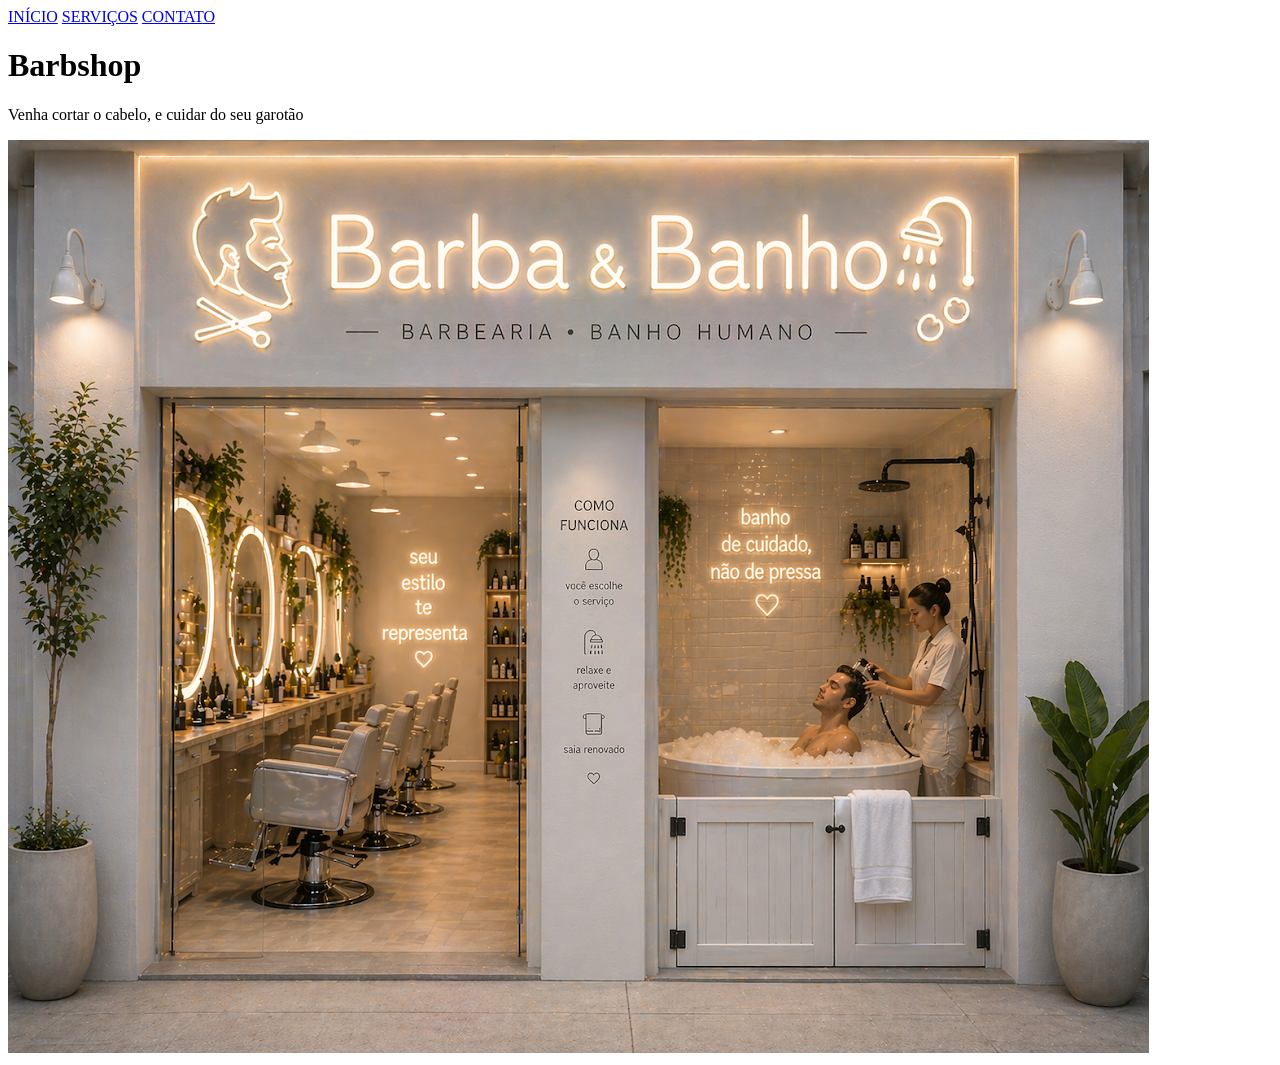
==== index.html @ 0928e382 "Add files via upload" ====
<!DOCTYPE html>
<html lang="pt-br">
<head>
    <meta charset="UTF-8">
    <meta name="viewport" content="width=device-width, initial-scale=1.0">
    <title>barbshop</title>
</head>
<body>
    <div class="menu">
        <a href="index.html">INÍCIO</a>
        <a href="servicos.html">SERVIÇOS</a>
        <a href="contato.html">CONTATO</a>
    </div>
    <h1>Barbshop</h1>

    <p>Venha cortar o cabelo, e cuidar do seu garotão</p>

    <img src="file_0000000076c0720eb57a1050b4b44917.png" alt="">
</body>
</html>
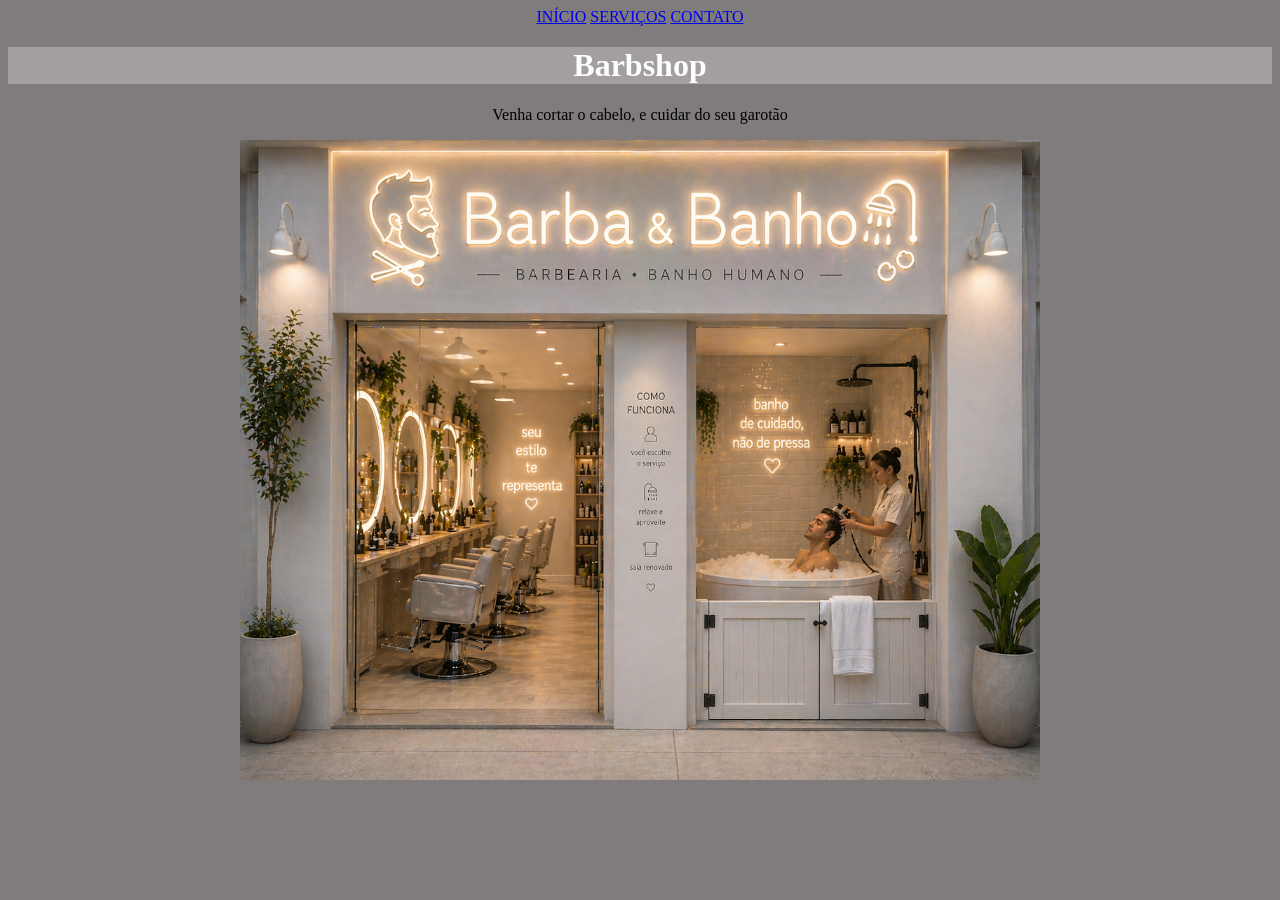
==== commit 8a97461d: "Add files via upload" ====
--- a/index.html
+++ b/index.html
@@ -4,6 +4,7 @@
     <meta charset="UTF-8">
     <meta name="viewport" content="width=device-width, initial-scale=1.0">
     <title>barbshop</title>
+    <link rel="stylesheet" href="style.css">
 </head>
 <body>
     <div class="menu">
--- a/style.css
+++ b/style.css
@@ -0,0 +1,13 @@
+h1{
+
+    color: rgb(253, 253, 253);
+    background-color:rgb(163, 159, 159);
+}
+body{
+
+    background-color: rgb(128, 124, 124);
+    text-align: center;
+}
+img{
+    width: 800px;
+}
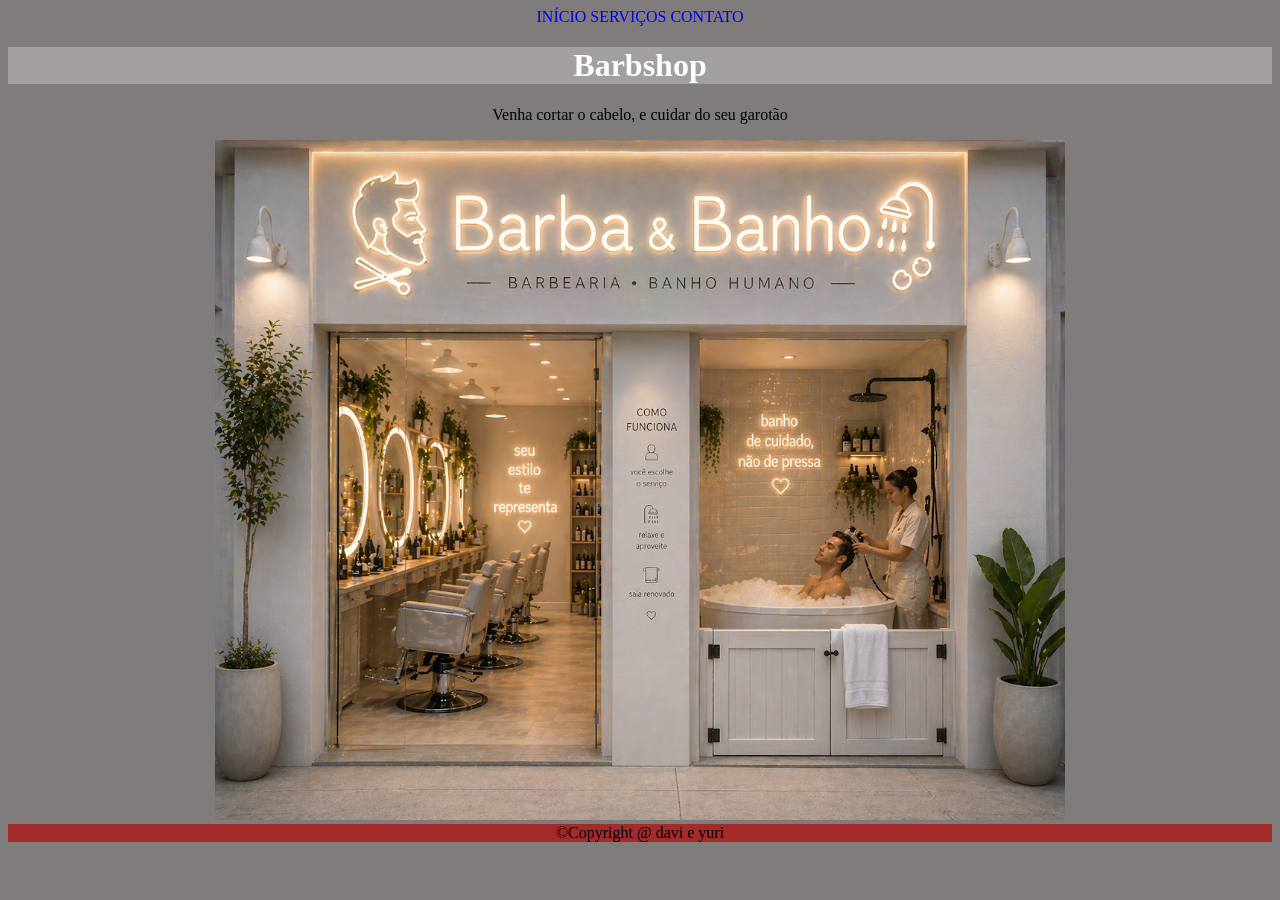
==== commit 9a3b1279: "Add files via upload" ====
--- a/index.html
+++ b/index.html
@@ -17,5 +17,8 @@
     <p>Venha cortar o cabelo, e cuidar do seu garotão</p>
 
     <img src="file_0000000076c0720eb57a1050b4b44917.png" alt="">
+    <footer>
+        &#169;Copyright @ davi e yuri
+    </footer>
 </body>
 </html>
--- a/style.css
+++ b/style.css
@@ -9,5 +9,11 @@
     text-align: center;
 }
 img{
-    width: 800px;
+    width: 850px;
+}
+a{
+    text-decoration: none;
+}
+footer{
+    background-color: brown;
 }
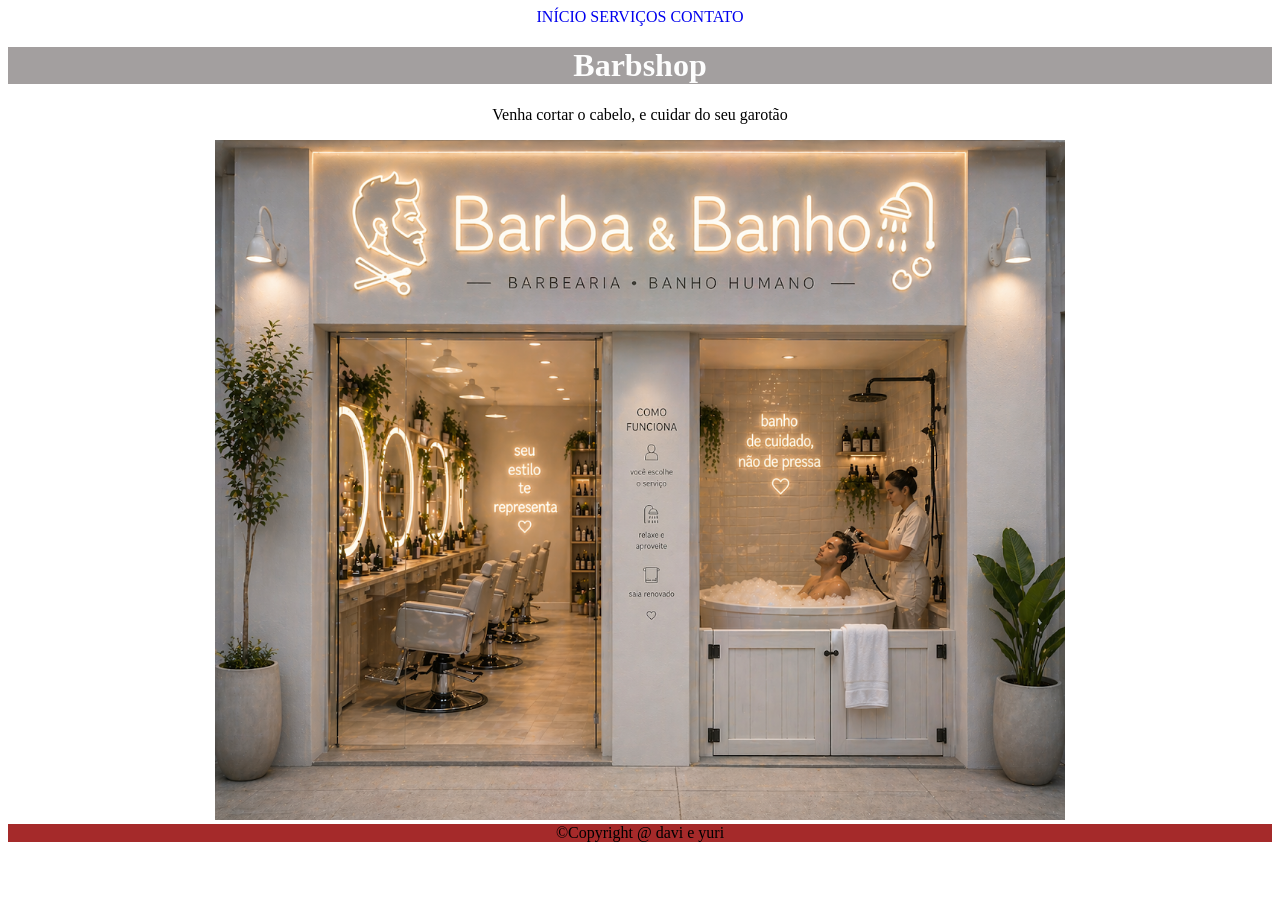
==== commit fe7bc332: "Add files via upload" ====
--- a/index.html
+++ b/index.html
@@ -4,7 +4,7 @@
     <meta charset="UTF-8">
     <meta name="viewport" content="width=device-width, initial-scale=1.0">
     <title>barbshop</title>
-    <link rel="stylesheet" href="style.css">
+    <link rel="stylesheet" href="style-home.css">
 </head>
 <body>
     <div class="menu">
--- a/style-home.css
+++ b/style-home.css
@@ -0,0 +1,18 @@
+h1{
+
+    color: rgb(253, 253, 253);
+    background-color:rgb(163, 159, 159);
+}
+body{
+
+    text-align: center;
+}
+img{
+    width: 850px;
+}
+a{
+    text-decoration: none;
+}
+footer{
+    background-color: brown;
+}
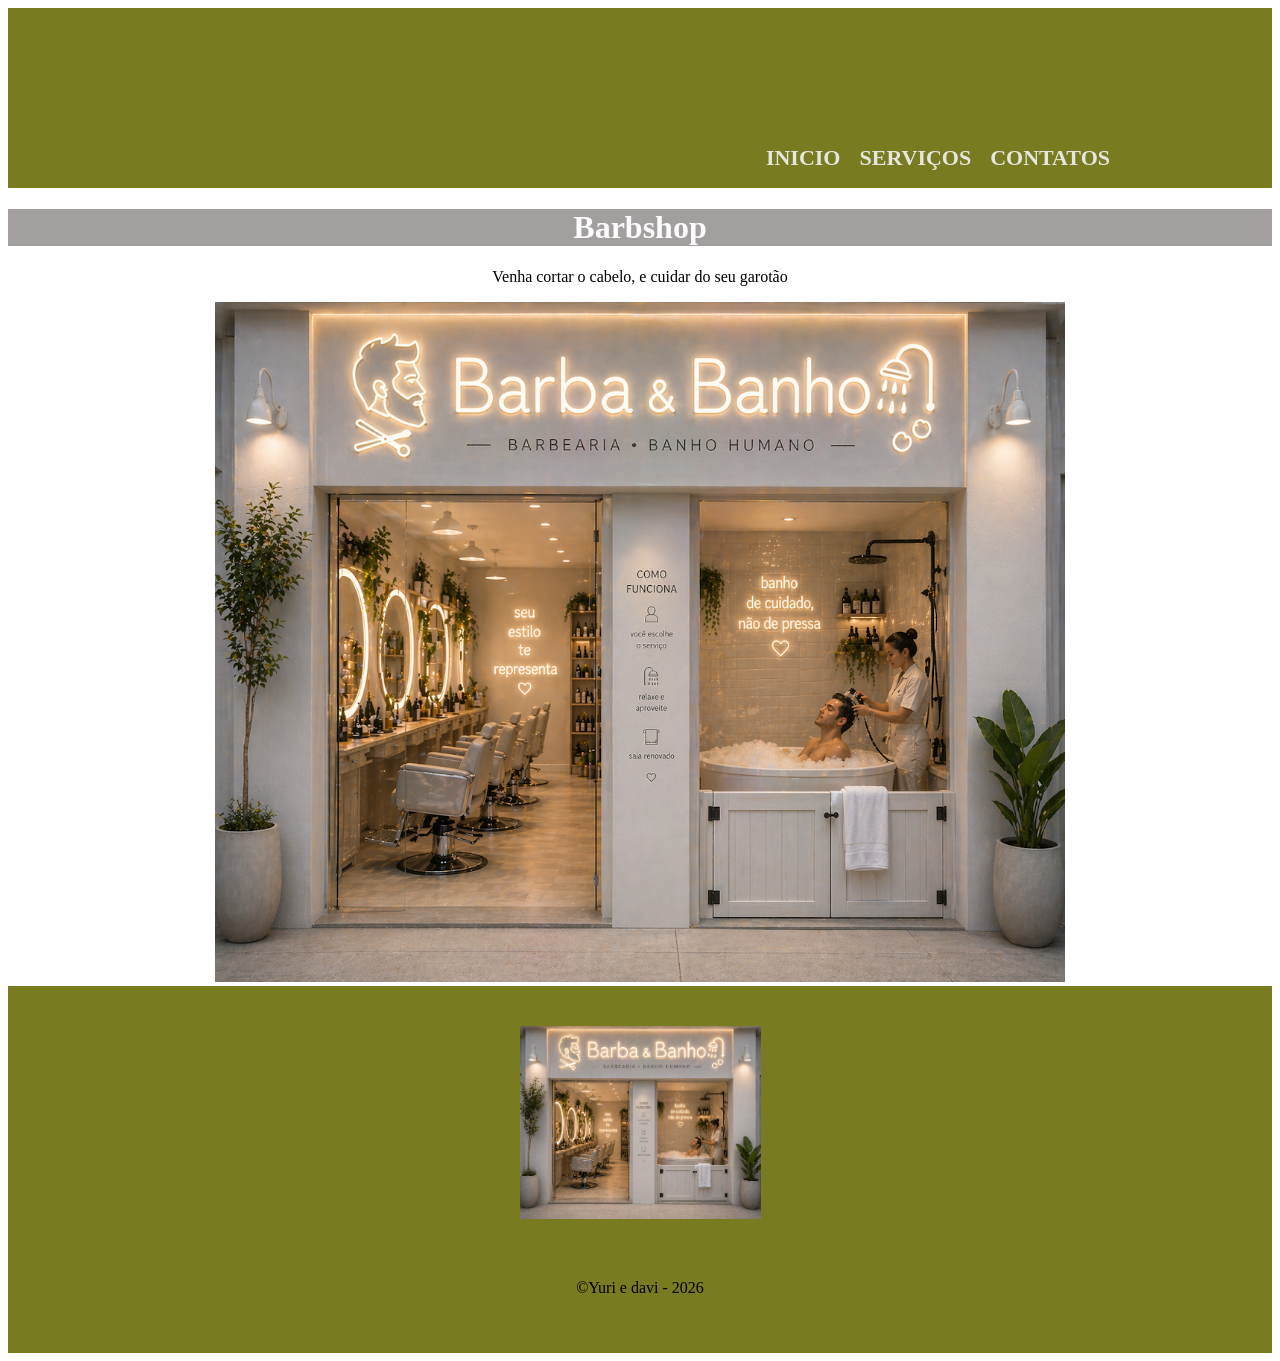
==== commit a5ff3dbb: "Add files via upload" ====
--- a/index.html
+++ b/index.html
@@ -3,22 +3,33 @@
 <head>
     <meta charset="UTF-8">
     <meta name="viewport" content="width=device-width, initial-scale=1.0">
-    <title>barbshop</title>
+    <title>serviços</title>
     <link rel="stylesheet" href="style-home.css">
+    <link rel="stylesheet" href="style.css">
 </head>
 <body>
-    <div class="menu">
-        <a href="index.html">INÍCIO</a>
-        <a href="servicos.html">SERVIÇOS</a>
-        <a href="contato.html">CONTATO</a>
-    </div>
+   
+    <header>
+        <div class="caixa">
+            <h1></h1>
+             <nav>
+                <ul>
+                    <li><a href="index.html">INICIO</a></li>
+                    <li><a href="servicos.html">SERVIÇOS</a></li>
+                    <li><a href="contato.html">CONTATOS</a></li>
+                </ul>   
+         </nav>   
+     </div> 
+    </header>
     <h1>Barbshop</h1>
-
-    <p>Venha cortar o cabelo, e cuidar do seu garotão</p>
+<main>
+     <p>Venha cortar o cabelo, e cuidar do seu garotão</p>
 
     <img src="file_0000000076c0720eb57a1050b4b44917.png" alt="">
+</main>
     <footer>
-        &#169;Copyright @ davi e yuri
+        <img src="file_0000000076c0720eb57a1050b4b44917.png">
+<P>&copy;Yuri e davi - 2026</P>
     </footer>
 </body>
 </html>
--- a/style.css
+++ b/style.css
@@ -0,0 +1,130 @@
+header{
+    background-color: rgb(120, 123, 31); 
+
+    height: 140px;
+    padding: 20px 0;
+}
+nav li{
+    display: inline;
+    margin: 0 0 0 15px;
+}
+nav a {
+    text-decoration: none;
+    text-transform: uppercase; 
+    color: rgb(228, 230, 223);
+    font-size: 22px;
+    font-weight: bold;
+}
+
+nav a:hover{
+
+    color:aliceblue;
+    text-decoration: underline;
+}
+.caixa {
+    position: relative;
+    width: 940px;
+    margin: 0 auto;
+}
+nav {
+    position: absolute;
+    top: 80px;
+    right: 0;
+}
+h1 img{
+    width: 140px;
+}
+.servicos {
+    width: 940px;
+    margin: 0 auto;
+    padding: 50px 0;
+}
+
+.servicos li{
+    display: inline-block;
+    text-align:center;
+    width: 30%;
+    vertical-align: top;
+    margin: 0 1.5%;
+    padding: 30px 20px;
+    box-sizing: border-box;
+    border: 2px solid blueviolet;
+    border-radius: 10px;
+}
+
+.servicos li:hover{
+    border-color:rgb(255, 0, 149);
+    border: 5px solid blue;
+}
+
+.servicos li:active{
+    background-color: bisque;
+}
+.servicos h2{
+    font-size: 30px;
+    font-weight: bold;
+}
+.descricao {
+    font-size: 18px;
+}
+footer {
+    text-align: center;
+    background-color: rgb(120, 123, 31);
+    padding: 40px 0;
+}
+footer img{
+   width: 241px;
+   margin-bottom: 40px;
+}
+main {
+    width: 940px;
+    margin: 0 auto;
+}
+form{
+    margin: 40px 0;
+    text-align: left;
+
+}
+form label{
+    display: block;
+    font-size: 20px;
+    margin: 0 0 10px;
+}
+form label, form p{
+    display: block;
+    font-size: 20px;
+    margin: 0 0 10px;
+}
+form input{
+    display: block;
+    margin: 0 0 20px;
+    padding: 10px 25px;
+    width: 50%;
+}
+.enviar{
+    width: 40%;
+    padding: 25px;
+    background-color: brown;
+    color: aliceblue;
+    font-weight: bold;
+    font-size: 18px;
+    border: none;
+    border-radius: 5px;
+    cursor: pointer;
+    transition: 0.4s all;
+}
+.enviar:hover{
+    background-color: rgb(221, 240, 12);
+    transition: scale(1.2);
+    transition: rotate (360deg);
+     animation: repetir 0.1s linear infinite;
+}
+@keyframes repetir {
+    0%{
+        transform: scale(1.0);
+
+    }  
+    100%{
+        transform: scale(2.0);
+    }
+}
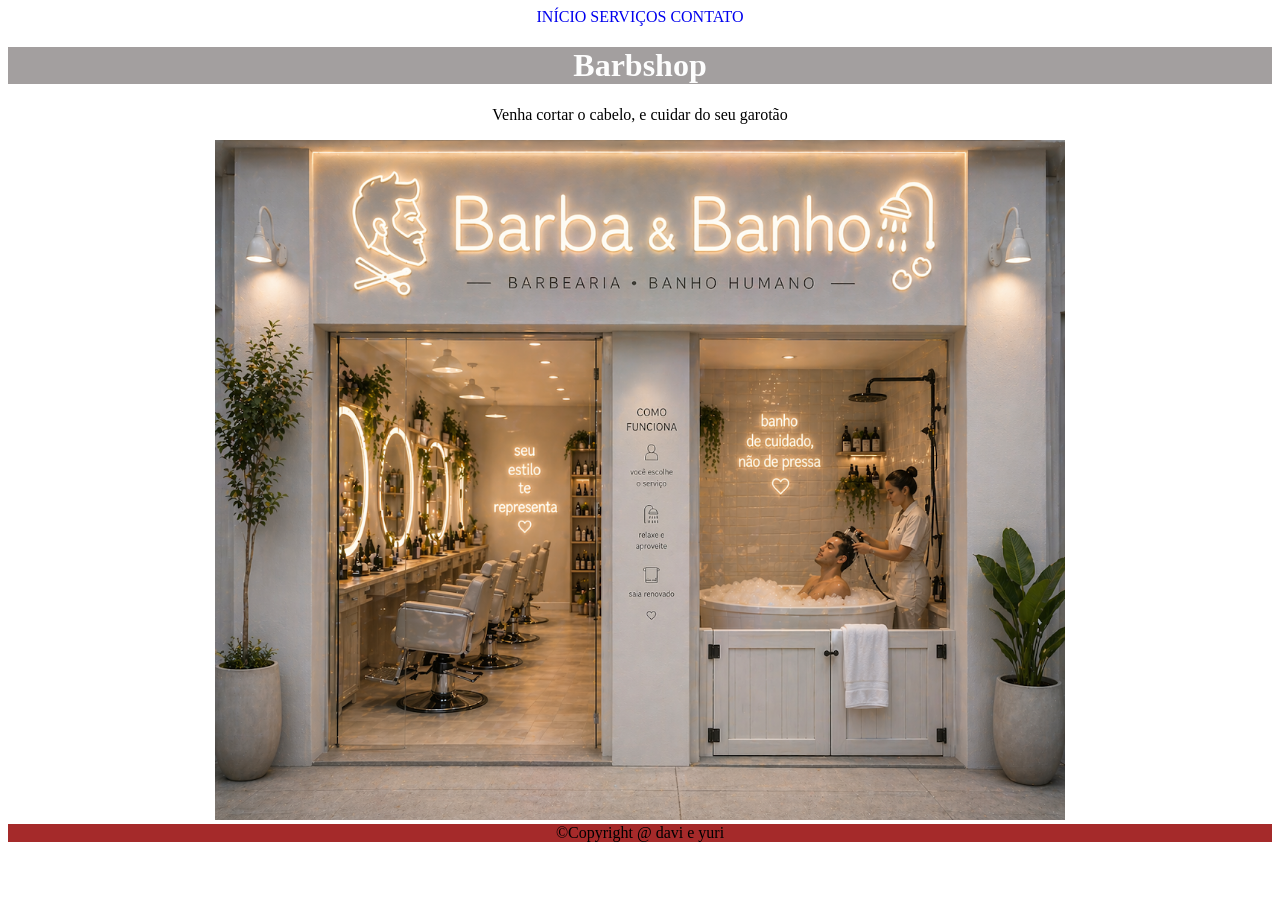
==== commit 4391035e: "Add files via upload" ====
--- a/index.html
+++ b/index.html
@@ -3,33 +3,22 @@
 <head>
     <meta charset="UTF-8">
     <meta name="viewport" content="width=device-width, initial-scale=1.0">
-    <title>serviços</title>
+    <title>barbshop</title>
     <link rel="stylesheet" href="style-home.css">
-    <link rel="stylesheet" href="style.css">
 </head>
 <body>
-   
-    <header>
-        <div class="caixa">
-            <h1></h1>
-             <nav>
-                <ul>
-                    <li><a href="index.html">INICIO</a></li>
-                    <li><a href="servicos.html">SERVIÇOS</a></li>
-                    <li><a href="contato.html">CONTATOS</a></li>
-                </ul>   
-         </nav>   
-     </div> 
-    </header>
+    <div class="menu">
+        <a href="index.html">INÍCIO</a>
+        <a href="servicos.html">SERVIÇOS</a>
+        <a href="contato.html">CONTATO</a>
+    </div>
     <h1>Barbshop</h1>
-<main>
-     <p>Venha cortar o cabelo, e cuidar do seu garotão</p>
+
+    <p>Venha cortar o cabelo, e cuidar do seu garotão</p>
 
     <img src="file_0000000076c0720eb57a1050b4b44917.png" alt="">
-</main>
     <footer>
-        <img src="file_0000000076c0720eb57a1050b4b44917.png">
-<P>&copy;Yuri e davi - 2026</P>
+        &#169;Copyright @ davi e yuri
     </footer>
 </body>
 </html>
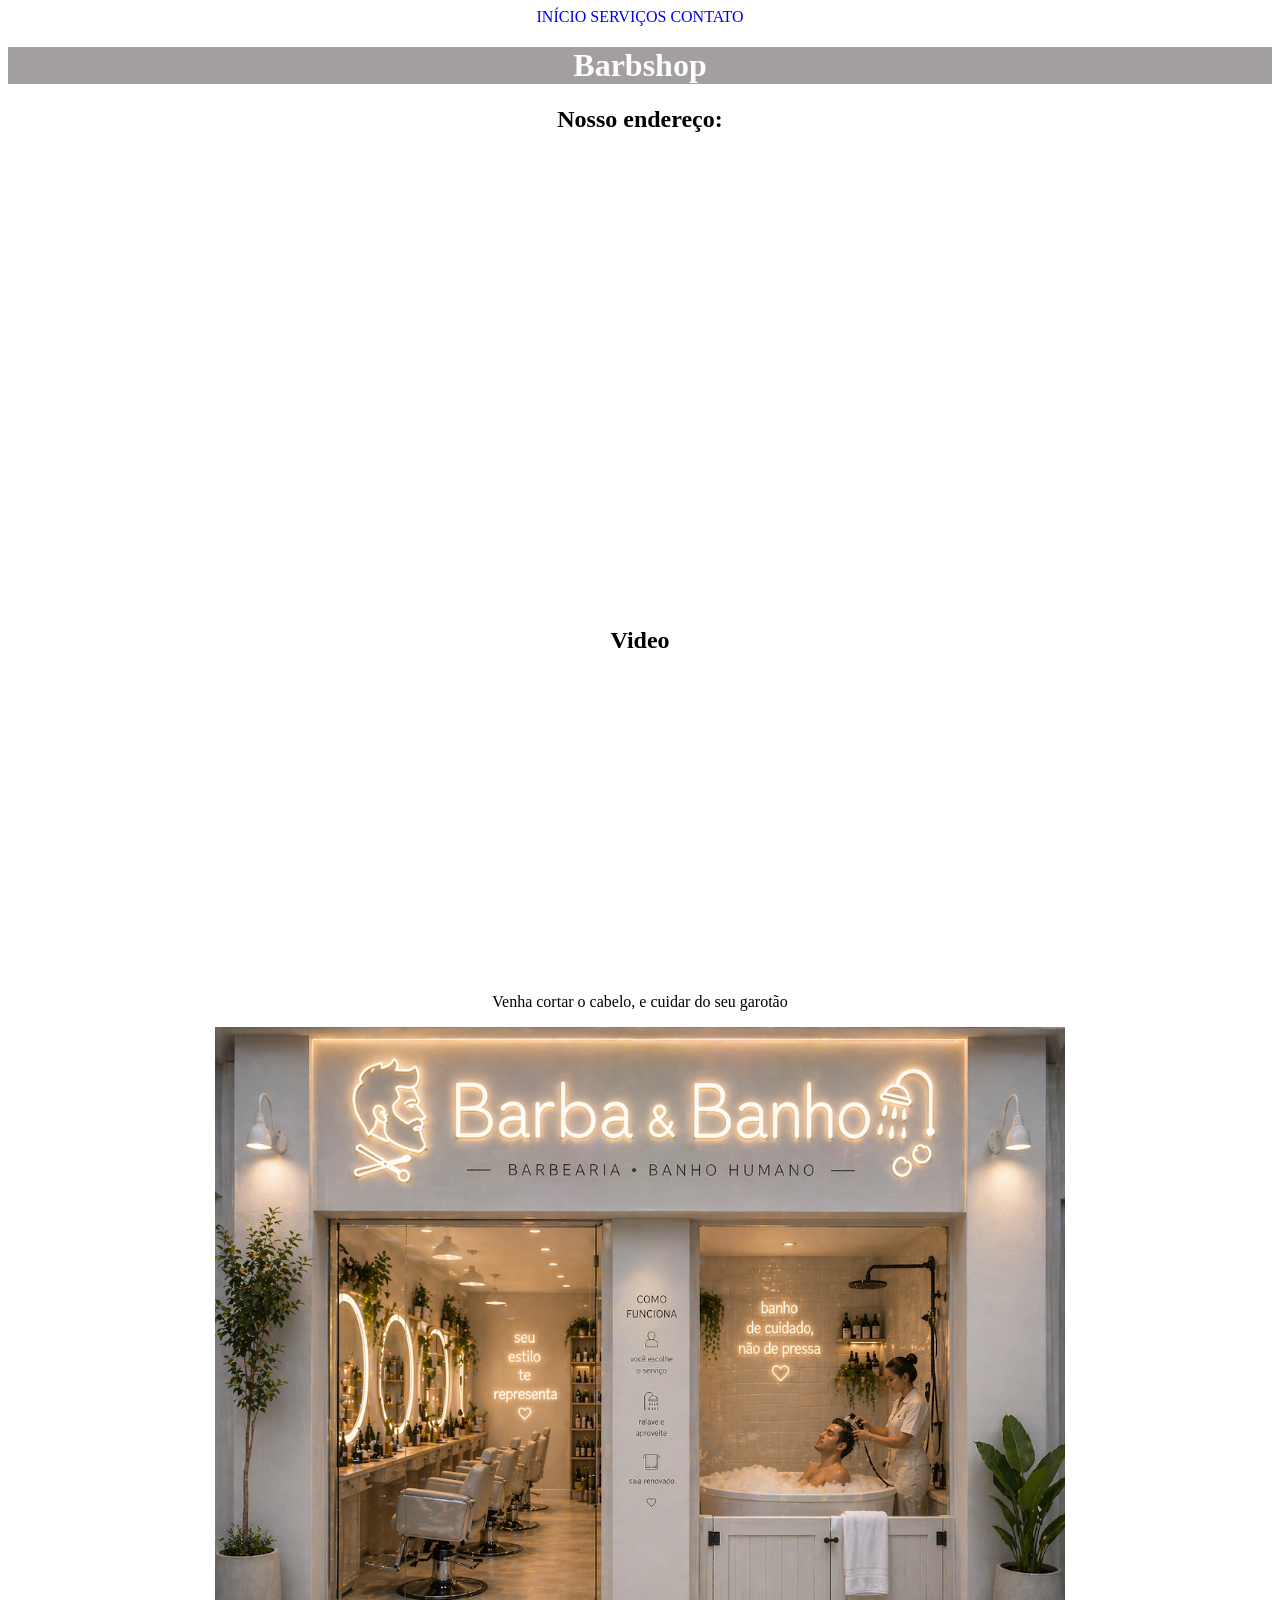
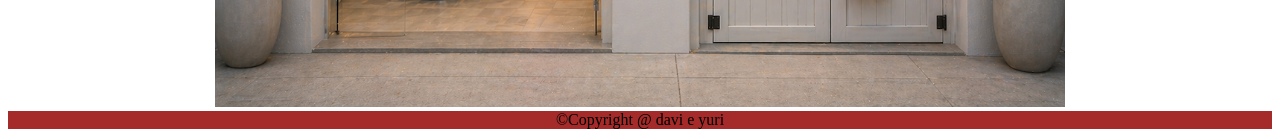
==== commit cf6a127b: "Add files via upload" ====
--- a/index.html
+++ b/index.html
@@ -13,6 +13,13 @@
         <a href="contato.html">CONTATO</a>
     </div>
     <h1>Barbshop</h1>
+    <div class"mapa">
+    <h2>Nosso endereço:</h2>
+    <iframe src="https://www.google.com/maps/embed?pb=!1m18!1m12!1m3!1d28818.460619490594!2d-49.22935798248827!3d-25.461403062643615!2m3!1f0!2f0!3f0!3m2!1i1024!2i768!4f13.1!3m3!1m2!1s0x94dce5500884178d%3A0x1ba8323d149ff9d3!2sCajuru%2C%20Curitiba%20-%20PR!5e0!3m2!1spt-BR!2sbr!4v1793286813731!5m2!1spt-BR!2sbr" width="600" height="450" style="border:0;" allowfullscreen="" loading="lazy" referrerpolicy="strict-origin-when-cross-origin"></iframe>
+</div>
+<h2>Video</h2>
+<iframe width="560" height="315" src="https://www.youtube.com/embed/y6120QOlsfU?si=RPQwvKChQv-oJdx4" title="YouTube video player" frameborder="0" allow="accelerometer; autoplay; clipboard-write; encrypted-media; gyroscope; picture-in-picture; web-share" referrerpolicy="strict-origin-when-cross-origin" allowfullscreen></iframe>
+<div
 
     <p>Venha cortar o cabelo, e cuidar do seu garotão</p>
 
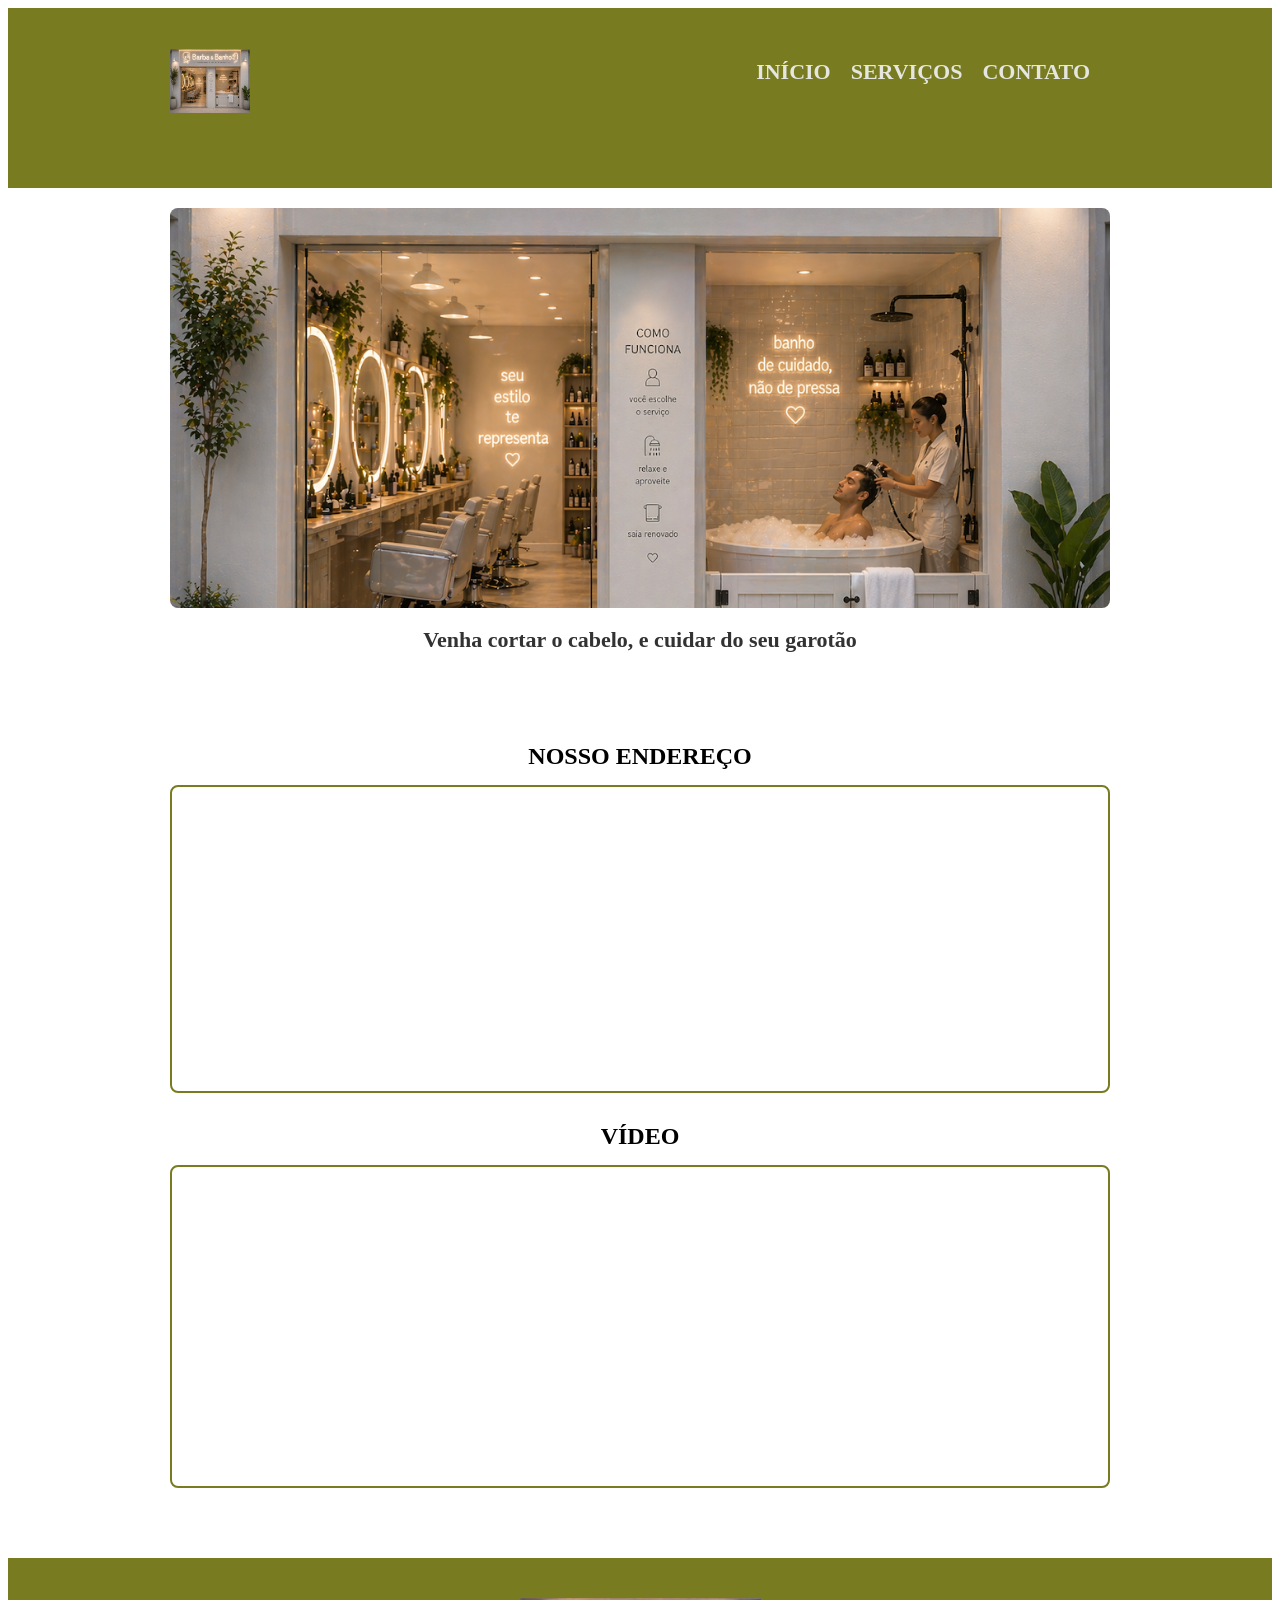
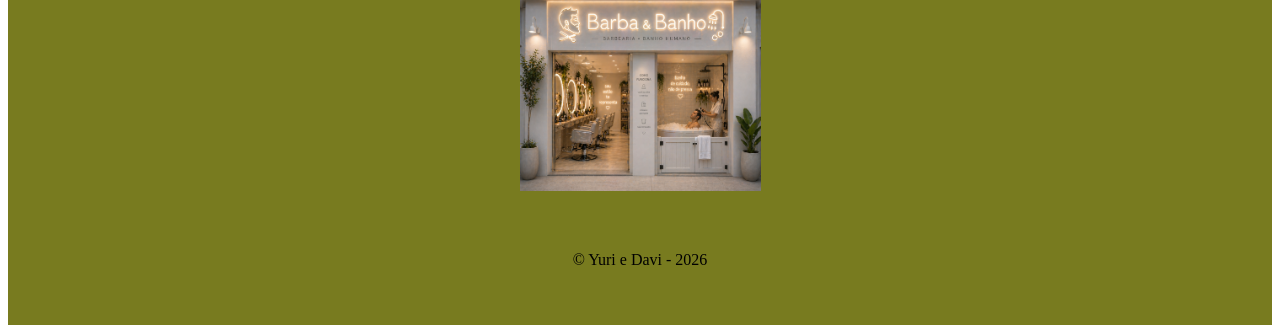
==== commit 429abc1e: "Add files via upload" ====
--- a/index.html
+++ b/index.html
@@ -3,29 +3,46 @@
 <head>
     <meta charset="UTF-8">
     <meta name="viewport" content="width=device-width, initial-scale=1.0">
-    <title>barbshop</title>
+    <title>Barbshop - Início</title>
+    <link rel="stylesheet" href="style.css">
     <link rel="stylesheet" href="style-home.css">
 </head>
 <body>
-    <div class="menu">
-        <a href="index.html">INÍCIO</a>
-        <a href="servicos.html">SERVIÇOS</a>
-        <a href="contato.html">CONTATO</a>
-    </div>
-    <h1>Barbshop</h1>
-    <div class"mapa">
-    <h2>Nosso endereço:</h2>
-    <iframe src="https://www.google.com/maps/embed?pb=!1m18!1m12!1m3!1d28818.460619490594!2d-49.22935798248827!3d-25.461403062643615!2m3!1f0!2f0!3f0!3m2!1i1024!2i768!4f13.1!3m3!1m2!1s0x94dce5500884178d%3A0x1ba8323d149ff9d3!2sCajuru%2C%20Curitiba%20-%20PR!5e0!3m2!1spt-BR!2sbr!4v1793286813731!5m2!1spt-BR!2sbr" width="600" height="450" style="border:0;" allowfullscreen="" loading="lazy" referrerpolicy="strict-origin-when-cross-origin"></iframe>
-</div>
-<h2>Video</h2>
-<iframe width="560" height="315" src="https://www.youtube.com/embed/y6120QOlsfU?si=RPQwvKChQv-oJdx4" title="YouTube video player" frameborder="0" allow="accelerometer; autoplay; clipboard-write; encrypted-media; gyroscope; picture-in-picture; web-share" referrerpolicy="strict-origin-when-cross-origin" allowfullscreen></iframe>
-<div
+    <header>
+        <div class="caixa">
+            <h1><img src="file_0000000076c0720eb57a1050b4b44917.png" alt="Logo Barbshop"></h1>
+            <nav>
+                <ul>
+                    <li><a href="index.html">INÍCIO</a></li>
+                    <li><a href="servicos.html">SERVIÇOS</a></li>
+                    <li><a href="contato.html">CONTATO</a></li>
+                </ul>
+            </nav>
+        </div>
+    </header>
 
-    <p>Venha cortar o cabelo, e cuidar do seu garotão</p>
+    <main>
+        <section class="banner-principal">
+            <img src="file_0000000076c0720eb57a1050b4b44917.png" alt="Fachada da Barbearia">
+            <p>Venha cortar o cabelo, e cuidar do seu garotão</p>
+        </section>
 
-    <img src="file_0000000076c0720eb57a1050b4b44917.png" alt="">
+        <section class="conteudo-principal">
+            <h2>Nosso Endereço</h2>
+            <div class="mapa">
+                <iframe src="https://www.google.com/maps/embed?pb=!1m18!1m12!1m3!1d28818.460619490594!2d-49.22935798248827!3d-25.461403062643615!2m3!1f0!2f0!3f0!3m2!1i1024!2i768!4f13.1!3m3!1m2!1s0x94dce5500884178d%3A0x1ba8323d149ff9d3!2sCajuru%2C%20Curitiba%20-%20PR!5e0!3m2!1spt-BR!2sbr!4v1793286813731!5m2!1spt-BR!2sbr" width="100%" height="300" style="border:0;" allowfullscreen="" loading="lazy" referrerpolicy="strict-origin-when-cross-origin"></iframe>
+            </div>
+
+            <h2>Vídeo</h2>
+            <div class="video">
+                <iframe width="100%" height="315" src="https://www.youtube.com/embed/y6120QOlsfU?si=RPQwvKChQv-oJdx4" title="YouTube video player" frameborder="0" allow="accelerometer; autoplay; clipboard-write; encrypted-media; gyroscope; picture-in-picture; web-share" referrerpolicy="strict-origin-when-cross-origin" allowfullscreen></iframe>
+            </div>
+        </section>
+    </main>
+
     <footer>
-        &#169;Copyright @ davi e yuri
+        <img src="file_0000000076c0720eb57a1050b4b44917.png" alt="Logo Barbshop">
+        <p>&copy; Yuri e Davi - 2026</p>
     </footer>
 </body>
 </html>
--- a/style.css
+++ b/style.css
@@ -0,0 +1,153 @@
+header{
+    background-color: rgb(120, 123, 31); 
+
+    height: 140px;
+    padding: 20px 0;
+}
+nav li{
+    display: inline;
+    margin: 0 0 0 15px;
+}
+nav a {
+    text-decoration: none;
+    text-transform: uppercase; 
+    color: rgb(228, 230, 223);
+    font-size: 22px;
+    font-weight: bold;
+}
+
+nav a:hover{
+
+    color:aliceblue;
+    text-decoration: underline;
+}
+.caixa {
+    position: relative;
+    width: 940px;
+    margin: 0 auto;
+}
+nav {
+    position: absolute;
+    top: 80px;
+    right: 0;
+}
+h1 img{
+    width: 10px;
+}
+.servicos {
+    width: 940px;
+    margin: 0 auto;
+    padding: 50px 0;
+}
+
+.servicos li{
+    display: inline-block;
+    text-align:center;
+    width: 30%;
+    vertical-align: top;
+    margin: 0 1.5%;
+    padding: 30px 20px;
+    box-sizing: border-box;
+    border: 2px solid blueviolet;
+    border-radius: 10px;
+}
+
+.servicos li:hover{
+    border-color:rgb(255, 0, 149);
+    border: 5px solid blue;
+}
+
+.servicos li:active{
+    background-color: bisque;
+}
+.servicos h2{
+    font-size: 10px;
+    font-weight: bold;
+}
+.descricao {
+    font-size: 18px;
+}
+footer {
+    text-align: center;
+    background-color: rgb(120, 123, 31);
+    padding: 40px 0;
+}
+footer img{
+   width: 241px;
+   margin-bottom: 40px;
+}
+main {
+    width: 940px;
+    margin: 0 auto;
+}
+form{
+    margin: 40px 0;
+    text-align: left;
+
+}
+form label{
+    display: block;
+    font-size: 20px;
+    margin: 0 0 10px;
+}
+form label, form p{
+    display: block;
+    font-size: 20px;
+    margin: 0 0 10px;
+}
+form input{
+    display: block;
+    margin: 0 0 20px;
+    padding: 10px 25px;
+    width: 50%;
+}
+.enviar{
+    width: 40%;
+    padding: 25px;
+    background-color: brown;
+    color: aliceblue;
+    font-weight: bold;
+    font-size: 18px;
+    border: none;
+    border-radius: 5px;
+    cursor: pointer;
+    transition: 0.4s all;
+}
+.enviar:hover{
+    background-color: rgb(221, 240, 12);
+    transition: scale(1.2);
+    transition: rotate (360deg);
+     animation: repetir 0.1s linear infinite;
+}
+@keyframes repetir {
+    0%{
+        transform: scale(1.0);
+
+    }  
+    100%{
+        transform: scale(2.0);
+    }
+}
+header .caixa nav {
+    position: absolute;
+    top: 10px;
+    right: 20px;
+    width: auto;
+}
+
+header .caixa nav ul {
+    display: flex;
+    flex-direction: row;
+    flex-wrap: nowrap;
+    align-items: center;
+    gap: 20px;
+    margin: 0;
+    padding: 0;
+    list-style: none;
+}
+
+header .caixa nav ul li {
+    display: block;
+    margin: 0;
+    white-space: nowrap;
+}
--- a/style-home.css
+++ b/style-home.css
@@ -1,18 +1,47 @@
-h1{
+header h1 img {
+    width: 80px;
+}
 
-    color: rgb(253, 253, 253);
-    background-color:rgb(163, 159, 159);
+main {
+    width: 940px;
+    margin: 0 auto;
 }
-body{
 
+.banner-principal {
+    text-align: center;
+    margin-bottom: 40px;
+}
+
+.banner-principal img {
+    width: 100%;
+    max-height: 400px;
+    object-fit: cover;
+    border-radius: 8px;
+    margin-top: 20px;
+}
+
+.banner-principal p {
+    font-size: 22px;
+    font-weight: bold;
+    margin-top: 15px;
+    color: rgb(50, 50, 50);
+}
+
+.conteudo-principal {
+    padding: 20px 0 40px 0;
     text-align: center;
 }
-img{
-    width: 850px;
+
+.conteudo-principal h2 {
+    font-size: 24px;
+    font-weight: bold;
+    margin: 30px 0 15px 0;
+    text-transform: uppercase;
 }
-a{
-    text-decoration: none;
-}
-footer{
-    background-color: brown;
+
+.mapa, .video {
+    margin-bottom: 30px;
+    border: 2px solid rgb(120, 123, 31);
+    border-radius: 8px;
+    overflow: hidden;
 }
